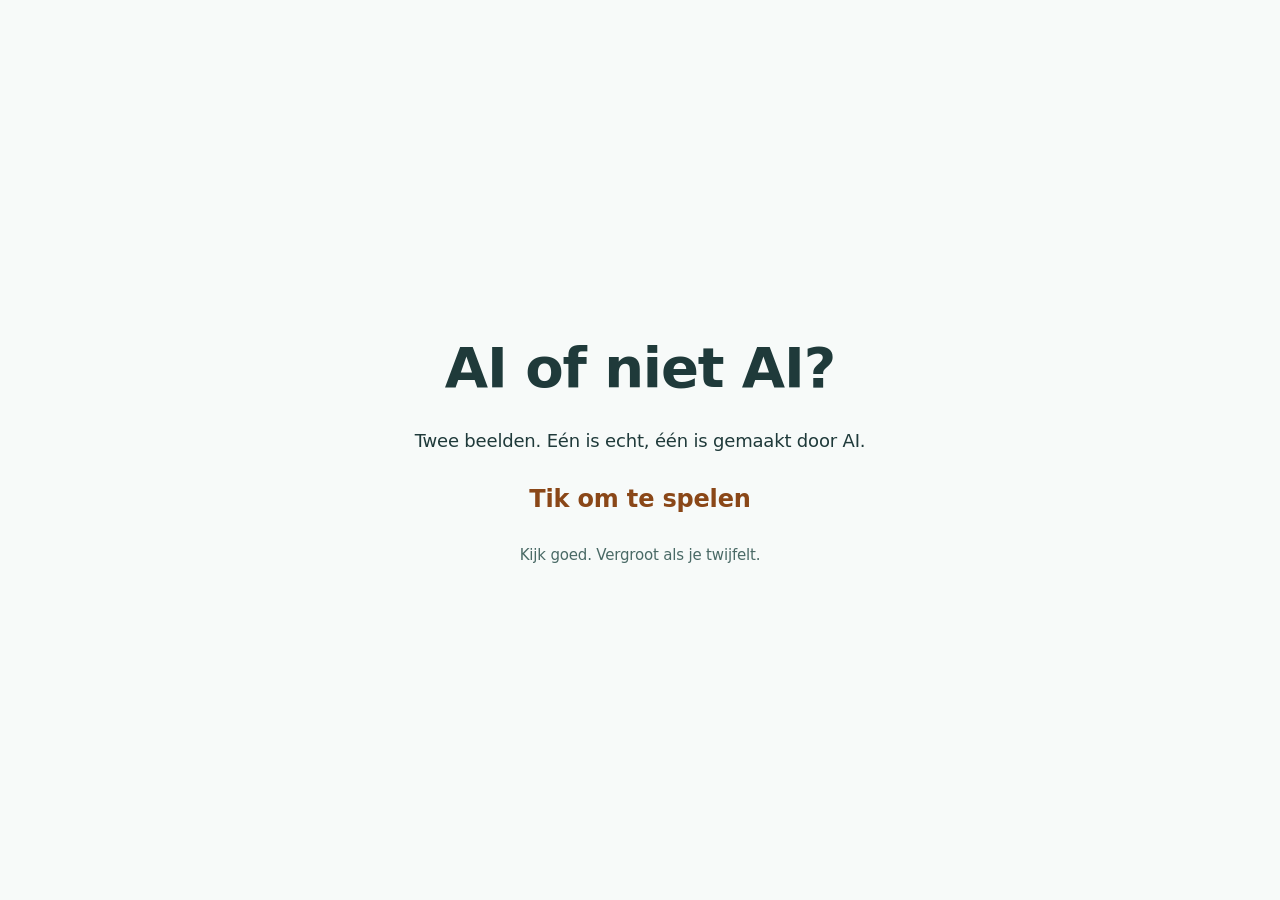
==== index.html @ 3e256e90 "feat: release CRIG Ontdekt AI or not game" ====
<!DOCTYPE html>
<html lang="nl">
<head>
<meta charset="utf-8">
<meta name="viewport" content="width=device-width, initial-scale=1, viewport-fit=cover">
<title>AI of niet AI? · CRIG Ontdekt</title>
<meta name="description" content="Twee beelden. Eén is echt, één is gemaakt door AI. Kijk goed en kies.">
<meta name="color-scheme" content="light">

<!--
  ★ 为什么全是经典 <script defer>，没有一个是 type="module"：
    展台是从磁盘双击这个文件打开的（file://）。在 file:// 下 ES modules
    会被 CORS 拦掉（opaque origin），fetch() 本地 JSON 也一样。
    所以：脚本挂 window，题库是 .js 而不是 .json，字体用系统栈。
    见 DESIGN.md §2。顺序 = 依赖顺序，不能随便调。

  ★ 这里没有 <link rel="stylesheet" href="https://...">，
    也没有任何外链。kiosk 断言会检查这一点：展台断网也必须完整可玩。
-->
<link rel="stylesheet" href="css/tokens.css">
<link rel="stylesheet" href="css/base.css">
<link rel="stylesheet" href="css/layout.css">
<link rel="stylesheet" href="css/components.css">
<link rel="stylesheet" href="css/motion.css">
</head>

<body data-mode="web" data-screen="boot">

<a class="skip-link" href="#board" data-i18n="round.question">Welk beeld is door AI gemaakt?</a>

<!-- ══ boot ══════════════════════════════════════════════════════════
     一个几乎不可见的屏。它存在的意义是：如果启动就抛异常，
     玩家看到的不是白屏，而是 error 屏上的一段可读的堆栈。 -->
<section class="screen" data-when="boot">
  <div class="center-col">
    <p data-i18n="app.title">AI of niet AI?</p>
  </div>
</section>

<!-- ══ attract ═══════════════════════════════════════════════════════
     展台空闲时循环显示。2 米外可读，慢动画，不闪烁。 -->
<section class="screen attract" data-when="attract">
  <h1 class="pulse" data-i18n="app.title">AI of niet AI?</h1>
  <p data-i18n="app.tagline">Twee beelden. Eén is echt, één is gemaakt door AI.</p>
  <p class="tap-hint" data-i18n="attract.tap">Tik om te spelen</p>
  <p class="hud-stat" data-i18n="attract.hint">Kijk goed. Vergroot als je twijfelt.</p>
</section>

<!-- ══ menu ══════════════════════════════════════════════════════════ -->
<section class="screen" data-when="menu">
  <header class="hud">
    <span class="hud-stat" id="hud-level"></span>
    <span class="spacer"></span>
    <button class="btn btn-ghost" id="btn-deck-menu" type="button" title="Deck Manager [D]" data-i18n="hud.deck">Deck</button>
    <button class="btn btn-ghost" id="btn-lang" type="button"
            data-i18n="hud.langSwitch" data-i18n-aria="hud.lang" data-i18n-title="hud.lang">🌐 English</button>
    <button class="btn btn-ghost web-only" id="btn-sound" type="button"></button>
  </header>

  <div class="center-col">
    <h1 data-i18n="app.title">AI of niet AI?</h1>
    <p data-i18n="app.tagline">Twee beelden. Eén is echt, één is gemaakt door AI.</p>
    <div class="menu-grid" id="menu-grid"></div>
    <button class="btn btn-primary btn-next" id="menu-start" type="button" data-i18n="menu.start">Start</button>
  </div>
</section>

<!-- ══ round / reveal / teach ════════════════════════════════════════
     三个阶段共用这一个 section：揭晓动画发生在卡片上（reveal），
     教学面板在其下方滑入（teach）。拆成三个 section 会让卡片被重建，
     而重建就意味着要重新加载图片——揭晓时刻最不该发生的事。 -->
<section class="screen" data-when="round">
  <header class="hud">
    <span class="hud-stat" id="hud-round"></span>
    <span class="hud-stat" id="hud-score"></span>
    <span class="hud-stat" id="hud-streak"></span>
    <span class="spacer"></span>
    <span class="chip demo-flag" id="demo-flag" hidden data-i18n="note.placeholders"></span>
    <span class="chip kiosk-only" id="reset-chip" hidden></span>
    <button class="btn btn-ghost" id="btn-loupe" type="button" title="Toggle Loupe [M]" data-i18n="hud.loupeOff">🔍 Loep: Uit</button>
    <button class="btn btn-ghost" id="btn-deck-round" type="button" title="Deck Manager [D]" data-i18n="hud.deck">Deck</button>
    <button class="btn btn-ghost" id="btn-lang-round" type="button"
            data-i18n="hud.langSwitch" data-i18n-aria="hud.lang" data-i18n-title="hud.lang">🌐 English</button>
    <button class="btn btn-ghost" id="btn-menu" type="button" data-i18n="hud.menu">Menu</button>
  </header>

  <h1 class="round-question" id="round-question" data-i18n="round.question">Welk beeld is door AI gemaakt?</h1>

  <!-- 作答限时：扁平进度条，不用倒数数字——避免读秒焦虑。 -->
  <div class="timer" id="timer" role="progressbar" aria-hidden="true"><i></i></div>

  <div class="board" id="board"></div>

  <div class="teach-wrap" id="teach-wrap"></div>
</section>

<!-- ══ summary ═══════════════════════════════════════════════════════ -->
<section class="screen" data-when="summary">
  <div class="center-col">
    <h1 data-i18n="summary.title">Klaar!</h1>
    <div id="summary-body"></div>
    <div class="row center">
      <button class="btn btn-primary" id="btn-again" type="button" data-i18n="summary.again">Nog een keer</button>
      <button class="btn" id="btn-deck-summary" type="button" title="Deck Manager [D]" data-i18n="hud.deck">Deck</button>
      <button class="btn" id="btn-tomenu" type="button" data-i18n="summary.menu">Terug naar menu</button>
      <button class="btn btn-ghost" id="btn-lang-summary" type="button"
              data-i18n="hud.langSwitch" data-i18n-aria="hud.lang" data-i18n-title="hud.lang">🌐 English</button>
    </div>
  </div>
</section>

<!-- ══ error ═════════════════════════════════════════════════════════
     展台上最糟的结果是白屏：观众排队等着，屏幕什么都不说。
     所以任何启动异常都要落到这里，并且把原因写在屏幕上。 -->
<section class="screen" data-when="error">
  <div class="center-col">
    <div class="error-box">
      <h1 id="err-title"></h1>
      <pre id="err-detail"></pre>
    </div>
    <button class="btn btn-primary" id="btn-retry" type="button" data-i18n="error.retry">Opnieuw</button>
  </div>
</section>

<!-- 读屏播报节点。
     ★ 必须用 .visually-hidden（clip-path）而不是 display:none ——
       后者会把它从无障碍树里一起去掉，于是什么都播不出来。 -->
<p class="visually-hidden" id="live" role="status" aria-live="polite"></p>

<!-- ── 依赖顺序，不可调换 ────────────────────────────────────────────
     config → util → 纯逻辑模块 → 基础设施 → UI → main -->
<script defer src="js/config.js"></script>
<script defer src="js/util.js"></script>
<script defer src="js/difficulty.js"></script>
<script defer src="js/i18n.js"></script>
<script defer src="js/scoring.js"></script>
<script defer src="js/machine.js"></script>
<script defer src="js/validate.js"></script>
<script defer src="js/selector.js"></script>
<script defer src="js/placeholder.js"></script>

<!-- 题库：现在有 7 道真题（源 deck 的 slides 2–8），全部 scope=kiosk。
     compose.js 把真实题与占位题合起来，引擎分辨不出差别。
     ★ 加内容不要改这里，改 data/*.csv 然后重跑 tools/gen_manifest.py。 -->
<script defer src="data/manifest.js"></script>
<script defer src="data/compose.js"></script>

<script defer src="js/modes.js"></script>
<script defer src="js/dom.js"></script>
<script defer src="js/answer-reveal.js"></script>
<script defer src="js/sound.js"></script>
<script defer src="js/zoom.js"></script>
<script defer src="js/kiosk.js"></script>
<script defer src="js/loupe.js"></script>
<script defer src="js/deck-manager.js"></script>
<script defer src="js/ui.js"></script>
<script defer src="js/main.js"></script>
</body>
</html>
---- css/tokens.css ----
/* tokens.css — 设计令牌。唯一的调色/间距/动效真源。
 *
 * ★ 扁平化小清新的三个约束（都是被环境逼出来的，见 DESIGN.md §2）：
 *   1. 【没有自定义字体】——file:// 下 @font-face 被 CORS 拦。
 *      清新感只能靠字重(Segoe UI Light/Semibold)、字距、行高、留白来做。
 *   2. 【马卡龙色只能做填充】——文字一律用深墨色。淡色文字在淡背景上过不了 AA。
 *   3. 【不用光晕/渐变/大阴影】——扁平化靠描边、色块与留白分层，不靠立体感。
 *      这也顺带让"揭晓"的结果能被色盲用户读出来（见 --ai / --real）。
 */

:root {
  color-scheme: light;

  /* ── 底色层：冷调微青的纸白，比纯白柔和 ───────────────────────── */
  --bg:            #F7FAF9;
  --bg-sunk:       #EDF3F1;   /* 凹槽 / 进度条底 */
  --surface:       #FFFFFF;
  --surface-alt:   #F3F7F6;

  /* ── 墨色：全部文字用这三档，一律在实色背景上 ─────────────────── */
  --ink:           #1F3A3A;   /* 正文 / 标题。对 --bg 约 12.4:1 */
  --ink-soft:      #4A6A66;   /* 次要文字。对 --bg 约 5.6:1 ✓ AA */
  --ink-faint:     #7D9691;   /* 仅用于装饰性分隔与图标，【不承载文字】 */

  /* ── 强调色：暖琥珀。用于可点、当前项、倒计时告警 ─────────────── */
  --accent:        #C4703A;
  --accent-ink:    #8A4718;   /* 对 --surface 约 7.0:1 */
  --accent-fill:   #FBEEDF;

  /* ── ★ 结果色对：AI 暖琥珀 / 真 冷青绿 ─────────────────────────
   *   刻意避开红绿：红绿对在三种色盲下都失效，这一对不会——
   *   它们同时差在蓝通道与明度上。
   *   两者对白底都 >4.5:1，可安全承载白字。 */
  --ai:            #B4551F;   /* 对白约 4.9:1 ✓ */
  --ai-fill:       #FBEAE0;
  --ai-ring:       #D98A4B;
  --real:          #2C7A6B;   /* 对白约 5.1:1 ✓ */
  --real-fill:     #E2F1ED;
  --real-ring:     #5FA695;

  /* ── 对错：绝不只靠颜色。字形(✓/✗)+描边样式也同时编码 ─────────── */
  --ok:            #2C7A6B;
  --bad:           #A8541C;   /* 与 --ai 同族，但语义不同：见 components.css 的注释 */

  /* ── 焦点环：刻意选一个【与两个结果色都不同族】的蓝 ─────────────
   *   否则在揭晓后，焦点环会被误读成"这张是 AI"。 */
  --focus:         #1257A8;
  --focus-halo:    #FFFFFF;

  /* ── 描边：扁平化靠它分层，不用阴影 ───────────────────────────── */
  --line:          #D3E0DD;
  --line-strong:   #A9C0BB;

  /* ── 间距：8 的倍数。留白是"小清新"的主要来源 ────────────────── */
  --sp-1: 4px;
  --sp-2: 8px;
  --sp-3: 16px;
  --sp-4: 24px;
  --sp-5: 32px;
  --sp-6: 48px;
  --sp-7: 64px;

  /* ── 圆角：柔和但不胶囊化 ─────────────────────────────────────── */
  --r-sm: 6px;
  --r-md: 10px;
  --r-lg: 16px;
  --r-pill: 999px;

  /* ── 触摸目标：全年龄的下限 ───────────────────────────────────── */
  --tap-min: 64px;      /* web */
  --tap-kiosk: 88px;    /* kiosk：观众可能站着、隔着一层玻璃点 */

  /* ── 字号：用 clamp，让 1080p 展台与手机共用一套 ──────────────── */
  --fs-hero:  clamp(28px, 5.2vw, 56px);
  --fs-h1:    clamp(22px, 3.4vw, 34px);
  --fs-h2:    clamp(18px, 2.4vw, 24px);
  --fs-body:  clamp(15px, 1.7vw, 18px);
  --fs-small: clamp(13px, 1.4vw, 15px);

  --lh-tight: 1.25;
  --lh-body:  1.6;

  /* ── 字距：没有自定义字体时，清新感的一大半来自这里 ───────────── */
  --ls-tight: -0.01em;
  --ls-wide:   0.04em;
  --ls-hero:   -0.02em;

  /* ── 动效 ─────────────────────────────────────────────────────── */
  --dur-fast: 120ms;
  --dur-mid:  240ms;
  --dur-slow: 450ms;    /* 揭晓全序列的总时长 */
  --ease-out: cubic-bezier(.22, .61, .36, 1);
  --ease-in-out: cubic-bezier(.45, .05, .55, .95);

  /* ── 层级 ─────────────────────────────────────────────────────── */
  --z-board: 1;
  --z-hud: 10;
  --z-panel: 20;
  --z-zoom: 40;
  --z-attract: 50;
}

/* ── kiosk：同样一份代码，只放大触摸目标与正文 ───────────────────── */
body[data-mode="kiosk"] {
  --tap-min: var(--tap-kiosk);
  --fs-body: clamp(17px, 1.9vw, 21px);
  --fs-small: clamp(15px, 1.6vw, 17px);
  /* 展台上人站着、离屏 60–100cm，正文再大一点更稳 */
}

/* ── 高对比偏好：把描边收紧、把淡色填充去掉 ──────────────────────── */
@media (prefers-contrast: more) {
  :root {
    --line: #8FA8A3;
    --line-strong: #3E5C57;
    --ink-soft: #2F4B47;
    --bg: #FFFFFF;
    --bg-sunk: #E4ECEA;
  }
}
---- css/base.css ----
/* base.css — reset、系统字体栈、focus-visible、无障碍工具类。
 *
 * ★ 系统字体栈不是将就，是硬约束：file:// 下 @font-face 被 CORS 拦（opaque origin）。
 *   见 DESIGN.md §2。所以字体栈要写全，让 Windows/Mac/iOS/Android 都拿到好字体。
 */

*, *::before, *::after { box-sizing: border-box; }

/* ★ hidden 属性必须真的藏住，用 !important 钉死。
 *
 *   浏览器默认的 `[hidden] { display: none }` 来自 UA 样式表，优先级低于【任何】
 *   作者样式。所以只要元素身上有一个设了 display 的类——比如 `.chip { display:inline-flex }`
 *   ——hidden 属性就静默失效：元素带着 hidden、DOM 里看着是对的，屏幕上却照常显示。
 *
 *   这个坑本项目已经踩过两次（.zoom-overlay[hidden] 与 .attract[hidden] 都是补丁），
 *   而 .chip 漏了：展台横幅 "DEMO MODE: THESE ARE TEST IMAGES" 于是一直挂在答题屏上，
 *   明明玩的是真图。与其每加一个组件补一次，不如在这里一次钉死。
 *
 *   取舍：!important 通常是坏味道，但 [hidden] 是"语义化的不可见"，本来就该赢过
 *   任何组件的 display 声明。这条规则的适用范围只有"同时设了 display 类又设了
 *   hidden 属性"的元素——那本来就是 bug。 */
[hidden] { display: none !important; }

html, body { height: 100%; }

body {
  margin: 0;
  background: var(--bg);
  color: var(--ink);
  font-family: system-ui, -apple-system, "Segoe UI", Roboto, "Helvetica Neue",
               "Noto Sans", "Liberation Sans", Arial, sans-serif;
  font-size: var(--fs-body);
  line-height: var(--lh-body);
  letter-spacing: var(--ls-tight);
  -webkit-font-smoothing: antialiased;
  text-rendering: optimizeLegibility;

  /* 展台：抑制一切浏览器"手感"行为 */
  -webkit-tap-highlight-color: transparent;
  overscroll-behavior: none;
  text-size-adjust: 100%;
  -webkit-text-size-adjust: 100%;
}

/* 只有交互密集的屏幕才禁选中——总结页的分数要允许孩子长按复制给家长看 */
body[data-screen="round"],
body[data-screen="reveal"],
body[data-screen="attract"] { user-select: none; -webkit-user-select: none; }

h1, h2, h3, p, figure, blockquote { margin: 0; }

h1, h2, h3 {
  line-height: var(--lh-tight);
  letter-spacing: var(--ls-hero);
  font-weight: 600;
}

img, svg { display: block; max-width: 100%; }

button {
  font: inherit;
  color: inherit;
  letter-spacing: inherit;
  background: none;
  border: 0;
  padding: 0;
  cursor: pointer;
}

/* ── 焦点环 ────────────────────────────────────────────────────────
 * 双层：内层深蓝描边 + 外层白色光晕。
 * 白晕是必需的——单色描边压在照片上根本看不见（而我们的卡片就是照片）。
 * 蓝色刻意与两个结果色不同族，免得揭晓后被误读成"这张是 AI"。
 */
:focus { outline: none; }

:focus-visible {
  outline: 3px solid var(--focus);
  outline-offset: 2px;
  box-shadow: 0 0 0 5px var(--focus-halo);
  border-radius: var(--r-sm);
}

/* 卡片上的焦点环要更粗，因为底下是高对比的照片 */
.card:focus-visible {
  outline-width: 4px;
  outline-offset: 3px;
  box-shadow: 0 0 0 7px var(--focus-halo);
}

/* ── 无障碍工具类 ─────────────────────────────────────────────────
 * 必须用"可被读屏读到但不可见"，不能 display:none —— 那会连读屏一起藏掉。
 * aria-live 播报节点全靠这个类。 */
.visually-hidden {
  position: absolute !important;
  width: 1px; height: 1px;
  margin: -1px; padding: 0;
  overflow: hidden;
  clip: rect(0 0 0 0);
  clip-path: inset(50%);
  white-space: nowrap;
  border: 0;
}

/* 跳过链接：键盘用户按一次 Tab 就能跳过 HUD */
.skip-link {
  position: absolute;
  left: var(--sp-3);
  top: -100px;
  z-index: 100;
  padding: var(--sp-2) var(--sp-3);
  background: var(--surface);
  border: 2px solid var(--focus);
  border-radius: var(--r-sm);
  transition: top var(--dur-fast) var(--ease-out);
}
.skip-link:focus { top: var(--sp-3); }

/* ── 屏幕切换 ──────────────────────────────────────────────────────
 * 一个属性驱动，不用 JS 显隐。display:none 让非活动屏幕自动离开无障碍树，
 * 于是"轮次中 DOM 里不得有答案"这条要求只需要一条 CSS 规则就满足了一半。
 */
.screen { display: none; }

body[data-screen="boot"]    .screen[data-when="boot"],
body[data-screen="attract"] .screen[data-when="attract"],
body[data-screen="menu"]    .screen[data-when="menu"],
body[data-screen="round"]   .screen[data-when="round"],
body[data-screen="reveal"]  .screen[data-when="reveal"],
body[data-screen="teach"]   .screen[data-when="teach"],
body[data-screen="summary"] .screen[data-when="summary"],
body[data-screen="error"]   .screen[data-when="error"] {
  display: flex;
  flex-direction: column;
  min-height: 100dvh;
  min-height: 100vh;
}

/* reveal 与 teach 是同一个视觉阶段的两半：揭晓动画在卡片上，
 * 教学面板在其下方。所以 reveal 屏只显示板，teach 屏显示板+面板。 */
body[data-screen="reveal"] .screen[data-when="round"],
body[data-screen="teach"]  .screen[data-when="round"] {
  display: flex;
  flex-direction: column;
  min-height: 100dvh;
  min-height: 100vh;
}

/* ── ★ 答题屏必须是【恰好一屏高】，不能只是"至少一屏高" ──────────────
 *
 *   .board 是 flex:1 1 auto，卡片按图片原生 3:2 定尺寸。1440×900 下板子要 451px，
 *   教学面板上限 46vh = 414px，两者加上头部就超过 900 —— 而 min-height:100vh
 *   遇到内容超出时【只会让 section 跟着长高】：实测 section 变成 1071px，
 *   .teach-wrap 的底边落到 y=1039，比视口底边(900)低 139px。
 *
 *   后果很隐蔽：「下一题」是 position:sticky; bottom:0，它忠实地贴在滚动容器的
 *   底边上、一动不动，看起来像 sticky 根本没生效 —— 其实是那条底边本身在屏幕外。
 *   玩家得先把【整页】往下滚 171px 才看得见按钮，而屏幕上没有任何东西提示可以滚。
 *
 *   高度给死之后，flex 容器才有了"可分配空间"这个概念，.board 与 .teach-wrap
 *   才会真的收缩（两条 flex 规则见 layout.css）。100dvh 写在前面给新浏览器，
 *   100vh 兜底：不认 dvh 的旧版会把整条声明丢掉，退回上一条，不会退化成 0。
 *
 *   overflow-y:auto 是给极矮视口兜底的（见 layout.css 里板子与面板的下限）：
 *   到 740×360 这种高度，头部本身要约 230px，板子下限 122px 加面板下限 152px
 *   就是塞不进 360px。这时让【屏幕自己】滚，而不是让整页滚 ——
 *   屏幕永远是恰好一屏，文档永远不滚，滚动被关在这块屏里面，
 *   滚动条也出现在该出现的地方。正常视口下内容正好铺满，不会冒出滚动条。
 *
 *   刻意不写 overflow:hidden：裁掉之后就彻底够不着了。 */
body[data-screen="round"]  .screen[data-when="round"],
body[data-screen="reveal"] .screen[data-when="round"],
body[data-screen="teach"]  .screen[data-when="round"] {
  height: 100dvh;
  height: 100vh;
  overflow-y: auto;
  overscroll-behavior: contain;
}
---- css/layout.css ----
/* layout.css — 屏幕骨架、卡片板、宽高比查询、kiosk 放大。
 *
 * ★ 关键决定：用【视口形状】查询而不是宽度断点。
 *   宽度断点会错两次：手机横屏(740×360)低于阈值但理应并排；
 *   竖屏平板(900×1200)高于阈值但理应堆叠。形状才是有意义的信号。
 */

/* ── 通用屏幕骨架 ────────────────────────────────────────────────── */
.screen {
  padding: var(--sp-4);
  gap: var(--sp-4);
}

/* ── HUD ─────────────────────────────────────────────────────────── */
.hud {
  flex: 0 0 auto;
  display: flex;
  align-items: center;
  gap: var(--sp-3);
  flex-wrap: wrap;
}

.hud .spacer { flex: 1 1 auto; }

/* ── 卡片板 ──────────────────────────────────────────────────────── */
.board {
  flex: 1 1 auto;
  display: grid;
  gap: var(--sp-3);
  /* 默认堆叠（竖屏手机） */
  grid-template-rows: 1fr 1fr;
  grid-template-columns: 1fr;
  /* ★ 下限，不是 0。
   *   min-height:0 让 1fr 在 grid 里真的能收缩（否则卡片会撑破视口）——这条要留着。
   *   但"能收缩"不等于"可以缩到没有"：在 740×360 这种极矮视口上，
   *   教学面板的下限一顶，板子就会被压成 0px，两张卡直接消失，
   *   那是【完全没法玩】，比整页滚一下糟糕得多。
   *   上限 280px 是为了在正常视口下不干扰：那里板子本来就有 380px 以上。 */
  min-height: min(34vh, 280px);
}

/* 至少方形就并排。用 min-aspect-ratio 而非宽度。 */
@media (min-aspect-ratio: 1/1) {
  .board {
    grid-template-columns: 1fr 1fr;
    grid-template-rows: 1fr;
  }
}

/* ── ★ 卡槽：网格项，两张【像素尺寸完全一致】 ──────────────────────
 *
 * 为什么是 .card-slot 套着 .card，而不是卡片自己当按钮：
 *   卡片里要放一个"放大"按钮，而 <button> 里不能再套 <button>——
 *   那是非法 HTML，浏览器会把内层拆出去，焦点顺序随即崩坏。
 *   所以两者是【兄弟】，放大按钮绝对定位浮在卡片右上角。
 *
 * 尺寸一致由网格保证（1fr 1fr），不是靠两边各写一遍同样的样式——
 * 后者迟早会有一边被改漏，而"一张稍大"本身就是提示。
 */
.card-slot {
  position: relative;
  display: block;
  min-width: 0;
  min-height: 0;
}

.card {
  position: relative;
  display: block;
  width: 100%;
  height: 100%;
  overflow: hidden;
  background: var(--surface-alt);
  border: 3px solid var(--line);
  border-radius: var(--r-md);
  /* outline 用来表达"玩家选了这张"，见 components.css：
   * 它与 border 是两个独立通道，因此"选了哪张"和"哪张是 AI"
   * 能同时显示在一张卡上而不互相覆盖。 */
  transition: border-color var(--dur-mid) var(--ease-out),
              outline-color var(--dur-mid) var(--ease-out),
              transform var(--dur-mid) var(--ease-out);
}

.card img {
  width: 100%;
  height: 100%;
  object-fit: contain;
  background: #000000;
}

/* 平板/桌面给一点悬停反馈；触摸设备上不会触发 */
@media (hover: hover) {
  .card:hover { border-color: var(--line-strong); }
}

/* ── 卡片右上角旧放大镜按钮已停用，改由顶栏专属放大镜统一控制 ───────────────────── */
.card-slot .zoom-btn {
  display: none !important;
}

/* 卡片序号（A / B）。中性标签，不携带任何答案信息。 */
.card .slot-label {
  position: absolute;
  left: var(--sp-2);
  top: var(--sp-2);
  padding: 4px var(--sp-2);
  background: rgba(255, 255, 255, .92);
  border: 2px solid var(--line-strong);
  border-radius: var(--r-sm);
  font-size: var(--fs-small);
  font-weight: 600;
  letter-spacing: var(--ls-wide);
}

/* ── 教学面板容器 ──────────────────────────────────────────────────
 * ★ 空间不够时，先让面板让路，板子优先。
 *
 *   flex-shrink 给 4（板子是 1），所以收缩不是对半分：1440×900 实测板子 409px、
 *   面板 261px。理由是不对称的 —— 面板本来就能滚，而且「下一题」是 sticky 的，
 *   它矮一点只是多滚两下；板子被压扁是直接看不清图，那才是真的玩不了。
 *
 *   min-height 是"再挤也不能比这更矮"，而且必须【以 152px 打底】：
 *   那是 sticky 的「下一题」自己(104px) ＋ 面板内边距(sp-4×2 = 48px)。
 *   比这更矮，按钮就会被裁掉一截 —— 而按钮被裁 = 又回到"够不着"。
 *   在正常视口上取 26vh，让面板至少能看到几行正文，而不是只剩一个按钮。
 *
 *   ★ 光有这两条还不够，得配合 base.css 里给答题屏写死的 height ——
 *     min-height:100vh 时容器高度不确定，flex 没有可分配空间，两边都不会收缩。 */
.teach-wrap {
  flex: 0 1 auto;
  flex-shrink: 4;
  min-height: max(152px, 26vh);
  max-height: 52dvh;
  max-height: 52vh;
  overflow-y: auto;
  overscroll-behavior: contain;
}

/* 竖屏时面板占满剩余空间；横屏并排时面板在下方，允许滚动 */
@media (min-aspect-ratio: 1/1) {
  .teach-wrap { max-height: 46dvh; max-height: 46vh; }
}

/* ── 居中列：菜单、总结、attract 共用 ─────────────────────────────── */
.center-col {
  flex: 1 1 auto;
  display: flex;
  flex-direction: column;
  align-items: center;
  justify-content: center;
  gap: var(--sp-4);
  text-align: center;
  min-height: 0;
}

.stack { display: flex; flex-direction: column; gap: var(--sp-2); }
.row   { display: flex; align-items: center; gap: var(--sp-3); flex-wrap: wrap; }
.row.tight { gap: var(--sp-2); }
.row.center { justify-content: center; }

/* 菜单按钮组：窄屏单列，宽屏两列 */
.menu-grid {
  display: grid;
  gap: var(--sp-3);
  width: min(100%, 680px);
  grid-template-columns: 1fr;
}
@media (min-width: 620px) {
  .menu-grid { grid-template-columns: 1fr 1fr; }
  .menu-grid .span-2 { grid-column: 1 / -1; }
}

/* ── kiosk 放大 ──────────────────────────────────────────────────── */
body[data-mode="kiosk"] .screen { padding: var(--sp-5); }
body[data-mode="kiosk"] .hud    { gap: var(--sp-4); }

/* 展台上不留悬停态——触摸屏的 :hover 会粘住 */
body[data-mode="kiosk"] .card:hover { border-color: var(--line); }

/* 展台不显示需要精确点击的小控件 */
body[data-mode="kiosk"] .web-only { display: none !important; }
body[data-mode="web"]   .kiosk-only { display: none !important; }
---- css/components.css ----
/* components.css — 按钮、徽标、卡片状态、教学面板、放大浮层、attract。
 *
 * ★ 结果编码：绝不只用颜色。
 *   对/错同时由【字形 ✓/✗】+【描边样式 实/虚】+【描边粗细】编码，
 *   颜色只是第四条冗余通道。四种色觉模拟下都必须可读。
 */

/* ── 按钮 ────────────────────────────────────────────────────────── */
.btn {
  display: inline-flex;
  align-items: center;
  justify-content: center;
  gap: var(--sp-2);
  min-height: var(--tap-min);
  padding: var(--sp-3) var(--sp-4);
  background: var(--surface);
  color: var(--ink);
  border: 2px solid var(--line-strong);
  border-radius: var(--r-md);
  font-size: var(--fs-body);
  font-weight: 600;
  letter-spacing: var(--ls-wide);
  transition: transform var(--dur-fast) var(--ease-out),
              background-color var(--dur-fast) var(--ease-out),
              border-color var(--dur-fast) var(--ease-out);
}
.btn:active { transform: scale(.975); }
.btn[disabled] { opacity: .45; cursor: default; }

.btn-primary {
  background: var(--accent);
  border-color: var(--accent);
  color: #FFFFFF;              /* 白字压 --accent ≈ 4.6:1 ✓ */
}
.btn-ghost { background: transparent; border-color: var(--line); color: var(--ink-soft); }

/* 「下一题」永远是最大的目标、永远是面板内 Tab 序第一 */
.btn-next {
  width: 100%;
  min-height: calc(var(--tap-min) + var(--sp-3));
  font-size: var(--fs-h2);
}

/* 键盘提示：只在真的有键盘时显示 */
.keyhint {
  display: none;
  margin-left: var(--sp-2);
  padding: 1px 6px;
  border: 1px solid var(--line-strong);
  border-radius: var(--r-sm);
  font-size: 11px;
  font-weight: 500;
  letter-spacing: 0;
  color: var(--ink-soft);
}
@media (hover: hover) and (pointer: fine) {
  .keyhint { display: inline-block; }
}

/* ── 难度按钮 ────────────────────────────────────────────────────── */
.level-btn {
  display: flex;
  flex-direction: column;
  align-items: flex-start;
  gap: var(--sp-1);
  padding: var(--sp-4);
  min-height: var(--tap-min);
  text-align: left;
  background: var(--surface);
  border: 2px solid var(--line);
  border-radius: var(--r-md);
  transition: border-color var(--dur-fast) var(--ease-out),
              transform var(--dur-fast) var(--ease-out);
}
.level-btn:active { transform: scale(.985); }
.level-btn[aria-pressed="true"] { border-color: var(--accent); border-width: 3px; background: var(--accent-fill); }
.level-btn .lv-name { font-size: var(--fs-h2); font-weight: 600; }
.level-btn .lv-desc { font-size: var(--fs-small); color: var(--ink-soft); }

/* 难度点：把三根轴变成一眼可比的形状，而不是三个数字 */
.level-dots { display: flex; gap: 3px; margin-top: var(--sp-1); }
.level-dots i {
  width: 9px; height: 9px; border-radius: var(--r-pill);
  background: var(--line); display: block;
}
.level-dots i.on { background: var(--accent); }

/* ── 徽标 / chip ─────────────────────────────────────────────────── */
.badge {
  display: inline-flex;
  align-items: center;
  gap: 6px;
  padding: 5px var(--sp-3);
  border-radius: var(--r-pill);
  font-size: var(--fs-small);
  font-weight: 700;
  letter-spacing: var(--ls-wide);
  border: 2px solid transparent;
}
.badge-ai   { background: var(--ai);   color: #FFFFFF; border-color: var(--ai); }
.badge-real { background: var(--real); color: #FFFFFF; border-color: var(--real); }

/* 揭晓前的"待揭晓"徽标：中性，不含任何信息 */
.badge-pending { background: var(--surface); color: var(--ink-soft); border-color: var(--line-strong); }

.chip {
  display: inline-flex;
  align-items: center;
  gap: 6px;
  padding: 4px var(--sp-3);
  background: var(--surface-alt);
  border: 1px solid var(--line);
  border-radius: var(--r-pill);
  font-size: var(--fs-small);
  color: var(--ink-soft);
}

/* ── 卡片的揭晓状态 ───────────────────────────────────────────────
 * ■ 真相与选择走【两个独立通道】，这是这一整块最关键的一点：
 *     border（外框）      → 这张图的真相：AI 还是真
 *     outline（内缩环）   → 玩家选了哪张
 *   如果用同一个属性表达，两者会互相覆盖，于是"选错了"就只剩颜色
 *   可看——而颜色是四条通道里最不可靠的一条。
 *   分开之后，看一眼就能读出四种组合：选对 / 选错 / 没选 / 没轮到。
 */
.card .wash {
  position: absolute;
  inset: 0;
  background: var(--ink);
  opacity: 0;
  pointer-events: none;
  transition: opacity var(--dur-mid) var(--ease-out);
}
.card[data-picked="1"] .wash,
.card[data-role] .wash { opacity: .10; }

/* ★ 玩家自己的选择：内缩的蓝环 + 白垫圈。
 *   白垫圈是必需的——单色环压在照片上，在浅色区域会直接消失。 */
.card[data-picked="1"] {
  outline: 4px solid var(--focus);
  outline-offset: -9px;
  box-shadow: inset 0 0 0 9px rgba(255, 255, 255, .6);
}

/* ★ 真相：AI 卡是【粗实线】，真图卡是【细虚线】。
 *   粗细与线型都不同，所以灰度打印也能读出来；颜色只是第四条冗余通道。 */
.card[data-role="ai"] {
  border-color: var(--ai);
  border-width: 4px;
  border-style: solid;
  transform: scale(1.02);
}
.card[data-role="real"] {
  border-color: var(--real);
  border-width: 2px;
  border-style: dashed;
}

/* 徽标：揭晓前【不存在于 DOM】，不是 display:none——见 answer-reveal.js */
.card .card-badge {
  position: absolute;
  left: 50%;
  bottom: var(--sp-3);
  transform: translateX(-50%) scale(.8);
  opacity: 0;
  transition: opacity var(--dur-mid) var(--ease-out),
              transform var(--dur-mid) var(--ease-out);
}
.card[data-role] .card-badge { opacity: 1; transform: translateX(-50%) scale(1); }

/* 对/错：字形 + 描边样式，颜色只是冗余通道。
 * 只在玩家真选了的那张上出现——没作答时不显示"错"，那太苛刻了。 */
.card .verdict {
  position: absolute;
  right: var(--sp-2);
  bottom: var(--sp-2);
  width: calc(var(--tap-min) * .78);
  height: calc(var(--tap-min) * .78);
  min-width: 40px; min-height: 40px;
  display: grid;
  place-items: center;
  border-radius: var(--r-pill);
  font-size: 26px;
  font-weight: 700;
  background: var(--surface);
  border: 3px solid var(--ink);
}
.card[data-verdict="correct"] .verdict { border-style: solid; color: var(--ok); }
.card[data-verdict="wrong"]   .verdict { border-style: dashed; color: var(--bad); }

/* ── 进度条 / 限时条 ─────────────────────────────────────────────── */
.progress {
  height: 10px;
  background: var(--bg-sunk);
  border-radius: var(--r-pill);
  overflow: hidden;
}
.progress > i {
  display: block;
  height: 100%;
  width: 0;
  background: var(--line-strong);
  border-radius: var(--r-pill);
  transition: width var(--dur-mid) var(--ease-out);
}

/* 作答限时：扁平进度条，【不用倒数数字】——避免读秒焦虑 */
.timer {
  height: 10px;
  background: var(--bg-sunk);
  border-radius: var(--r-pill);
  overflow: hidden;
}
.timer > i {
  display: block;
  height: 100%;
  width: 100%;
  background: var(--accent);
  border-radius: var(--r-pill);
  transform-origin: left center;
}
.timer[data-warn="1"] > i { background: var(--bad); }

.hud-stat { font-size: var(--fs-small); color: var(--ink-soft); white-space: nowrap; }
.hud-stat b { color: var(--ink); font-size: var(--fs-body); }

/* ── 教学面板 ────────────────────────────────────────────────────── */
.teach {
  display: flex;
  flex-direction: column;
  gap: var(--sp-3);
  padding: var(--sp-4);
  background: var(--surface);
  border: 2px solid var(--line);
  border-radius: var(--r-lg);
}

/* ── 精简版结算面板（只保留正确/错误与下一题按钮） ───────────────────── */
.teach-compact {
  display: flex !important;
  flex-direction: row !important;
  align-items: center;
  justify-content: space-between;
  gap: var(--sp-4);
  padding: var(--sp-3) var(--sp-4);
  background: var(--surface);
  border: 2px solid var(--line);
  border-radius: var(--r-pill);
  box-shadow: 0 6px 20px -4px rgba(31, 58, 58, .12);
  margin: var(--sp-3) auto 0 auto;
  max-width: 580px;
  width: 90%;
}
.simple-verdict {
  display: flex;
  align-items: center;
}
.verdict-pill {
  font-size: var(--fs-h2) !important;
  padding: 6px 20px !important;
  font-weight: 700 !important;
  border-radius: var(--r-pill) !important;
  display: inline-flex;
  align-items: center;
}
.teach-compact .btn-next {
  order: 2 !important;
  position: static !important;
  margin: 0 !important;
  padding: 10px 28px !important;
  font-size: var(--fs-body) !important;
  border-radius: var(--r-pill) !important;
}

.teach-head { display: flex; align-items: center; gap: var(--sp-3); flex-wrap: wrap; }
.teach h2 { font-size: var(--fs-h2); }

/* ★ 「下一题」在 DOM 里排在面板第一位（这样 Tab 一下就够），
 *   用 order 把它推到视觉最下方。位置与 Tab 序在这里是两件事。
 *
 *   sticky 不是装饰：.teach-wrap 限高 46vh 且 overflow-y:auto，长文案下按钮会落到
 *   滚动窗口之外。实测 1440×900 时它在 y=1449，而视口只有 900——玩家必须先在面板里
 *   滚 574px 才够得着它。设计说它是"面板里最大的目标"，那就必须始终够得着。 */
.teach .btn-next {
  order: 99;
  position: sticky;
  bottom: 0;
  z-index: 2;         /* 压住滚上来的正文 */
}

/* 儿童语域的一句。比正文略大、字重更轻——它是先被读到的那一句。 */
.teach-kid { font-size: var(--fs-h2); font-weight: 500; }

/* 题目问句。它是整屏唯一的 h1，也是 .card 的 aria-describedby 目标。 */
.round-question { font-size: var(--fs-h1); text-align: center; }

/* ── 总结 ────────────────────────────────────────────────────────── */
.summary-score { font-size: var(--fs-h1); }
.summary-score b { font-size: 1.4em; }
.summary-note { color: var(--ink-soft); }
.summary-recap { display: flex; flex-direction: column; gap: var(--sp-2); align-items: center; }

/* ★ 整个设计里价值最高的一个功能：
 *   把"信我，手画错了"变成"你看这只手"。
 *   聚焦到破绽的图 + 细环标出区域。 */
.teach-focus {
  position: relative;
  width: 100%;
  max-width: 420px;
  aspect-ratio: 3 / 2;
  overflow: hidden;
  border: 2px solid var(--line);
  border-radius: var(--r-md);
  background: var(--surface-alt);
}
/* 放大层：图和环一起被 transform。
 * ★ 环必须放进被缩放的层里，否则图放大后环还停在原位，指着错的地方——
 *   那比不指还糟：它会让玩家确信自己看错了位置。 */
.teach-zoom {
  position: absolute;
  inset: 0;
  transform-origin: 0 0;
  transition: transform var(--dur-slow) var(--ease-out);
}
.teach-focus img { width: 100%; height: 100%; object-fit: cover; }
.teach-focus .ring {
  position: absolute;
  border: 3px solid var(--ai-ring);
  border-radius: var(--r-pill);
  box-shadow: 0 0 0 3px rgba(255, 255, 255, .75);  /* 白晕：压在照片上才看得见 */
  pointer-events: none;
}

.teach-block { display: flex; flex-direction: column; gap: var(--sp-1); }
.teach-label {
  font-size: var(--fs-small);
  font-weight: 700;
  letter-spacing: var(--ls-wide);
  color: var(--ink-soft);
  text-transform: uppercase;
}

/* ★ 可迁移线索：整块用方框强调，因为它是玩家真正带走的东西 */
.teach-rule {
  padding: var(--sp-3);
  background: var(--accent-fill);
  border: 2px solid var(--accent);
  border-radius: var(--r-md);
}

/* prompt 仅专家可见且默认折叠：
 * 对成人真的有趣，但在儿童模式下【有害】——它把"找破绽"变成"跟描述对照"。 */
.teach-details { border-top: 1px solid var(--line); padding-top: var(--sp-2); }
.teach-details summary {
  cursor: pointer;
  font-size: var(--fs-small);
  font-weight: 600;
  color: var(--ink-soft);
  padding: var(--sp-1) 0;
}
.teach-details .prompt {
  margin-top: var(--sp-2);
  padding: var(--sp-2);
  background: var(--surface-alt);
  border-left: 3px solid var(--line-strong);
  border-radius: 0 var(--r-sm) var(--r-sm) 0;
  font-size: var(--fs-small);
  color: var(--ink-soft);
  white-space: pre-wrap;
  word-break: break-word;
}

/* 自动前进的可见倒计时环（kiosk 用）。任何触摸永久取消。 */
.auto-ring { display: inline-grid; place-items: center; position: relative; }
.auto-ring svg { transform: rotate(-90deg); }
.auto-ring circle { fill: none; stroke-width: 3; }
.auto-ring .track { stroke: var(--line); }
.auto-ring .fill  { stroke: var(--accent); stroke-linecap: round; transition: stroke-dashoffset 1s linear; }

/* ── 放大浮层 ─────────────────────────────────────────────────────
 * ★ 做成独立浮层而不是卡片上的手势，是为了消除手势歧义：
 *   "点选作答"与"平移缩放"两个面【永不重叠】。
 *   这是全年龄触摸 UI 最大的坑。 */
.zoom-overlay {
  position: fixed;
  inset: 0;
  z-index: var(--z-zoom);
  display: flex;
  flex-direction: column;
  background: rgba(31, 58, 58, .94);
  color: #FFFFFF;
  padding: var(--sp-3);
  gap: var(--sp-3);
}
.zoom-overlay[hidden] { display: none; }

.zoom-stage {
  flex: 1 1 auto;
  position: relative;
  overflow: hidden;
  border-radius: var(--r-md);
  background: #0E1A1A;
  touch-action: none;      /* 自己处理平移缩放，别让浏览器抢 */
  min-height: 0;
}
.zoom-stage img {
  position: absolute;
  left: 0; top: 0;
  transform-origin: 0 0;
  will-change: transform;
  image-rendering: auto;
  max-width: none;         /* 允许放大到超出容器 */
  cursor: grab;
}
.zoom-stage.dragging img { cursor: grabbing; }

.zoom-bar { display: flex; align-items: center; gap: var(--sp-3); flex-wrap: wrap; }
.zoom-bar .spacer { flex: 1 1 auto; }

/* 桌面端的跟随光标圆形放大镜 */
.loupe {
  position: absolute;
  width: 190px; height: 190px;
  border-radius: var(--r-pill);
  border: 3px solid #FFFFFF;
  box-shadow: 0 0 0 2px rgba(0, 0, 0, .35);
  pointer-events: none;
  background-repeat: no-repeat;
  display: none;          /* 由 zoom.js 用内联 display 打开 */
}

/* ── attract 屏 ───────────────────────────────────────────────────
 * 2 米外可读。慢循环动画，不闪烁。 */
.attract {
  position: fixed;
  inset: 0;
  z-index: var(--z-attract);

  /* ★ 这里【绝不能】写 display: flex。
   *
   *   本选择器的优先级 (0,1,0) 与 base.css 的 `.screen { display: none }` 完全相同，
   *   而 components.css 在 base.css 之后加载 ⇒ 平局时后者赢。后果是 attract 屏
   *   无论 body[data-screen] 是什么都恒为可见。
   *
   *   而它不是一块普通的屏：position:fixed + inset:0 + z-index:50 + 不透明背景
   *   = 一块永远盖在整个应用之上的全屏面板。菜单、答题屏在它底下正常渲染、
   *   body[data-screen] 也正常变化（所以 --dump-dom 检查不出来），
   *   但玩家一个像素都看不到，所有点击都被它吃掉。
   *
   *   分工：显示交给 base.css 的 body[data-screen="attract"] 规则，
   *   隐藏交给 .screen。这里只负责"长什么样"。 */
  flex-direction: column;
  align-items: center;
  justify-content: center;
  gap: var(--sp-4);
  text-align: center;
  background: var(--bg);
  padding: var(--sp-5);
}
.attract[hidden] { display: none; }
.attract h1 { font-size: var(--fs-hero); }
.attract .pulse {
  animation: aon-pulse 2.6s var(--ease-in-out) infinite;
}
.attract .tap-hint {
  font-size: var(--fs-h2);
  font-weight: 600;
  color: var(--accent-ink);
}

/* ── 错误屏 ──────────────────────────────────────────────────────── */
.error-box {
  max-width: 640px;
  padding: var(--sp-4);
  background: var(--surface);
  border: 2px solid var(--bad);
  border-radius: var(--r-md);
}
.error-box pre {
  margin-top: var(--sp-2);
  padding: var(--sp-2);
  background: var(--surface-alt);
  border-radius: var(--r-sm);
  font-size: var(--fs-small);
  overflow-x: auto;
  white-space: pre-wrap;
  color: var(--ink-soft);
}

/* ── 段位星星 ────────────────────────────────────────────────────── */
.stars { display: flex; gap: var(--sp-1); justify-content: center; font-size: 32px; }
.stars .on { color: var(--accent); }
.stars .off { color: var(--line); }

/* ── 演示模式角标 ─────────────────────────────────────────────────
 * 只在"一道真题都没有、全部靠占位图"时出现。
 * 展台上绝不能让人以为这些彩色圆圈是真实的显微镜照片。 */
.demo-flag {
  padding: 3px var(--sp-2);
  background: var(--accent-fill);
  border: 1px dashed var(--accent);
  border-radius: var(--r-sm);
  font-size: 11px;
  font-weight: 700;
  letter-spacing: var(--ls-wide);
  color: var(--accent-ink);
  text-transform: uppercase;
}

/* ── Canvas 原位高清显微透镜 (Loupe) ────────────────────────────────── */
.board-loupe-canvas {
  position: fixed;
  pointer-events: none;
  z-index: 100;
  border-radius: 50%;
  border: 3px solid var(--ink);
  box-shadow: 0 12px 28px -4px rgba(31, 58, 58, .35), 0 4px 12px rgba(0, 0, 0, .15);
  background-color: var(--surface);
}

.board-loupe-hud {
  position: fixed;
  pointer-events: none;
  z-index: 101;
  border-radius: 50%;
}
.board-loupe-hud::before,
.board-loupe-hud::after {
  content: '';
  position: absolute;
  background: rgba(31, 58, 58, .3);
}
.board-loupe-hud::before {
  top: 50%;
  left: 20%;
  right: 20%;
  height: 1px;
  transform: translateY(-50%);
}
.board-loupe-hud::after {
  left: 50%;
  top: 20%;
  bottom: 20%;
  width: 1px;
  transform: translateX(-50%);
}

.board-loupe-tag {
  position: absolute;
  bottom: -28px;
  left: 50%;
  transform: translateX(-50%);
  background: var(--ink);
  color: #FFFFFF;
  font-size: 11px;
  font-weight: 700;
  letter-spacing: var(--ls-wide);
  padding: 2px 10px;
  border-radius: var(--r-pill);
  box-shadow: 0 2px 8px rgba(0,0,0,.2);
  white-space: nowrap;
}

/* ── 题库与应急配题面板 (Deck Manager Modal) ────────────────────────── */
.deck-modal-backdrop {
  position: fixed;
  inset: 0;
  z-index: 150;
  background: rgba(15, 29, 29, .55);
  backdrop-filter: blur(4px);
  display: flex;
  align-items: center;
  justify-content: center;
  padding: var(--sp-4);
}
.deck-modal-backdrop[hidden] {
  display: none !important;
}

.deck-modal-sheet {
  background: var(--surface);
  border: 2px solid var(--line-strong);
  border-radius: var(--r-lg);
  width: 100%;
  max-width: 820px;
  max-height: 88vh;
  display: flex;
  flex-direction: column;
  box-shadow: 0 20px 40px -10px rgba(0, 0, 0, .25);
  overflow: hidden;
}

.deck-modal-header {
  display: flex;
  align-items: center;
  justify-content: space-between;
  padding: var(--sp-3) var(--sp-4);
  border-bottom: 2px solid var(--line);
  background: var(--surface-alt);
}
.deck-modal-title {
  font-size: var(--fs-h2);
  margin: 0;
  color: var(--ink);
}
.deck-modal-sub {
  font-size: var(--fs-small);
  color: var(--ink-soft);
  margin: 2px 0 0 0;
}
.deck-close-btn {
  font-size: 20px;
  line-height: 1;
  padding: var(--sp-2) var(--sp-3);
  min-height: auto;
}

.deck-tabs {
  display: flex;
  gap: var(--sp-2);
  padding: var(--sp-2) var(--sp-4);
  border-bottom: 1px solid var(--line);
  background: var(--surface);
}
.deck-tab-btn {
  padding: var(--sp-2) var(--sp-3);
  font-size: var(--fs-small);
  font-weight: 600;
  border: none;
  background: transparent;
  color: var(--ink-soft);
  border-radius: var(--r-sm);
  cursor: pointer;
  transition: all var(--dur-fast) ease;
}
.deck-tab-btn:hover {
  background: var(--surface-alt);
  color: var(--ink);
}
.deck-tab-btn.active {
  background: var(--ink);
  color: #FFFFFF;
}

.deck-modal-body {
  padding: var(--sp-4);
  overflow-y: auto;
  flex: 1;
}

.deck-puzzles-list {
  display: flex;
  flex-direction: column;
  gap: var(--sp-3);
}

.deck-item-card {
  border: 1.5px solid var(--line);
  border-radius: var(--r-md);
  padding: var(--sp-3);
  background: var(--surface);
  transition: border-color var(--dur-fast);
}
.deck-item-card:hover {
  border-color: var(--line-strong);
}

.deck-item-top {
  display: flex;
  align-items: center;
  gap: var(--sp-2);
  margin-bottom: var(--sp-2);
}
.deck-slide-badge {
  font-size: var(--fs-small);
  font-weight: 700;
  background: var(--accent-fill);
  color: var(--accent-ink);
  padding: 2px 8px;
  border-radius: var(--r-sm);
}
.deck-cue-tag {
  font-size: 11px;
  text-transform: uppercase;
  font-weight: 700;
  color: var(--ink-soft);
  background: var(--bg-sunk);
  padding: 2px 6px;
  border-radius: var(--r-sm);
}
.btn-play-puzzle {
  padding: 4px 12px;
  min-height: 32px;
  font-size: var(--fs-small);
}

.deck-thumbs-row {
  display: flex;
  gap: var(--sp-3);
  align-items: flex-start;
}
.deck-thumb-box {
  position: relative;
  width: 100px;
  height: 68px;
  flex-shrink: 0;
  border-radius: var(--r-sm);
  overflow: hidden;
  border: 1px solid var(--line);
  background: var(--bg-sunk);
}
.deck-thumb-box img {
  width: 100%;
  height: 100%;
  object-fit: cover;
}
.thumb-lbl {
  position: absolute;
  bottom: 0;
  inset-inline: 0;
  background: rgba(0, 0, 0, .6);
  color: #FFFFFF;
  font-size: 9px;
  font-weight: 700;
  text-align: center;
  padding: 1px 0;
}

.deck-item-desc {
  flex: 1;
  min-width: 0;
}
.deck-item-title {
  margin: 0 0 4px 0;
  font-size: var(--fs-body);
  font-weight: 600;
  color: var(--ink);
}
.deck-item-clue {
  margin: 0;
  font-size: var(--fs-small);
  color: var(--ink-soft);
  line-height: 1.4;
}

/* 应急加题表单 */
.deck-add-form {
  display: flex;
  flex-direction: column;
  gap: var(--sp-3);
}
.deck-form-grid {
  display: grid;
  grid-template-columns: 1fr 1fr;
  gap: var(--sp-3);
}
.deck-dropzone {
  border: 2px dashed var(--line-strong);
  border-radius: var(--r-md);
  padding: var(--sp-3);
  background: var(--surface-alt);
  text-align: center;
}
.deck-dropzone-label {
  cursor: pointer;
  display: flex;
  flex-direction: column;
  align-items: center;
  gap: var(--sp-2);
  font-size: var(--fs-small);
  font-weight: 600;
}
.deck-preview-thumb {
  width: 100%;
  max-height: 120px;
  object-fit: cover;
  border-radius: var(--r-sm);
  border: 1px solid var(--line);
}

.deck-form-row {
  display: flex;
  flex-direction: column;
  gap: 4px;
}
.deck-form-row label {
  font-size: var(--fs-small);
  font-weight: 600;
  color: var(--ink);
}
.deck-input {
  width: 100%;
  padding: var(--sp-2) var(--sp-3);
  border: 1.5px solid var(--line);
  border-radius: var(--r-sm);
  font-family: inherit;
  font-size: var(--fs-body);
  background: var(--surface);
  box-sizing: border-box;
}
.deck-input:focus {
  border-color: var(--focus);
  outline: none;
}
.deck-textarea {
  resize: vertical;
}
.btn-deck-submit {
  align-self: flex-end;
}

.deck-json-actions {
  display: flex;
  gap: var(--sp-2);
  margin-bottom: var(--sp-3);
}
.deck-json-editor {
  width: 100%;
  height: 260px;
  font-family: monospace;
  font-size: 11px;
  padding: var(--sp-2);
  border: 1px solid var(--line);
  border-radius: var(--r-sm);
  background: var(--surface-alt);
  color: var(--ink);
  box-sizing: border-box;
  resize: vertical;
}
---- css/motion.css ----
/* motion.css — 揭晓动画 + prefers-reduced-motion 覆盖。
 *
 * ★ 不做翻牌。翻牌是直觉选择，但在这里是错的：
 *   镜像的照片无法阅读，会毁掉整个教学时刻。
 *   改用【色块 + 徽标 + 聚光】，约 450ms（见 DESIGN.md §8）。
 *
 * 时间线（与 js/ui.round.js 的 JS 定时器一一对应，改一处必须改另一处）：
 *   t=0    被选中的卡 data-state="picked"：描边进入 + 抬升
 *   t=120  两卡盖 wash，徽标弹入（AI / ECHT）
 *   t=300  AI 卡实色描边 + 放大 1.03
 *   t=450  教学面板上滑，焦点移到面板标题
 *   t=900  聚焦图动画缩放并居中到 tellRegion
 */

@keyframes aon-pulse {
  0%, 100% { transform: scale(1);    opacity: 1; }
  50%      { transform: scale(1.045); opacity: .88; }
}

@keyframes aon-badge-in {
  from { opacity: 0; transform: translateX(-50%) scale(.72); }
  to   { opacity: 1; transform: translateX(-50%) scale(1); }
}

@keyframes aon-panel-up {
  from { opacity: 0; transform: translateY(18px); }
  to   { opacity: 1; transform: translateY(0); }
}

@keyframes aon-ring-in {
  from { opacity: 0; transform: scale(.82); }
  to   { opacity: 1; transform: scale(1); }
}

/* ── 教学面板上滑 ────────────────────────────────────────────────── */
body[data-screen="teach"] .teach {
  animation: aon-panel-up var(--dur-slow) var(--ease-out) both;
}

/* ── 破绽聚焦环 ──────────────────────────────────────────────────── */
.teach-focus .ring {
  animation: aon-ring-in var(--dur-slow) var(--ease-out) 300ms both;
}

/* ── 徽标弹入 ────────────────────────────────────────────────────── */
.card[data-state="ai"]   .card-badge,
.card[data-state="real"] .card-badge {
  animation: aon-badge-in var(--dur-mid) var(--ease-out) both;
}

/* ── 计时条：用 transform 而不是 width，避开每帧布局 ─────────────── */
.timer > i {
  transition: transform 100ms linear, background-color var(--dur-fast) linear;
}

/* ── ★ 关闭动画时全部瞬时出现 ─────────────────────────────────────
 * 只把时长归零是不够的：任何带 delay 的 animation 仍会等待，
 * 画面会卡在"过渡中间"那一帧。所以延迟也必须归零。
 * 面板的聚焦由 JS 负责（focus() 不受 CSS 影响），所以读屏顺序不受影响。 */
@media (prefers-reduced-motion: reduce) {
  *,
  *::before,
  *::after {
    animation-duration: 1ms !important;
    animation-delay: 0ms !important;
    transition-duration: 1ms !important;
    transition-delay: 0ms !important;
    scroll-behavior: auto !important;
  }
  .attract .pulse { animation: none; }
  .card[data-state="picked"],
  .card[data-state="ai"] { transform: none; }
  .teach-focus .ring { animation: none; opacity: 1; }
}
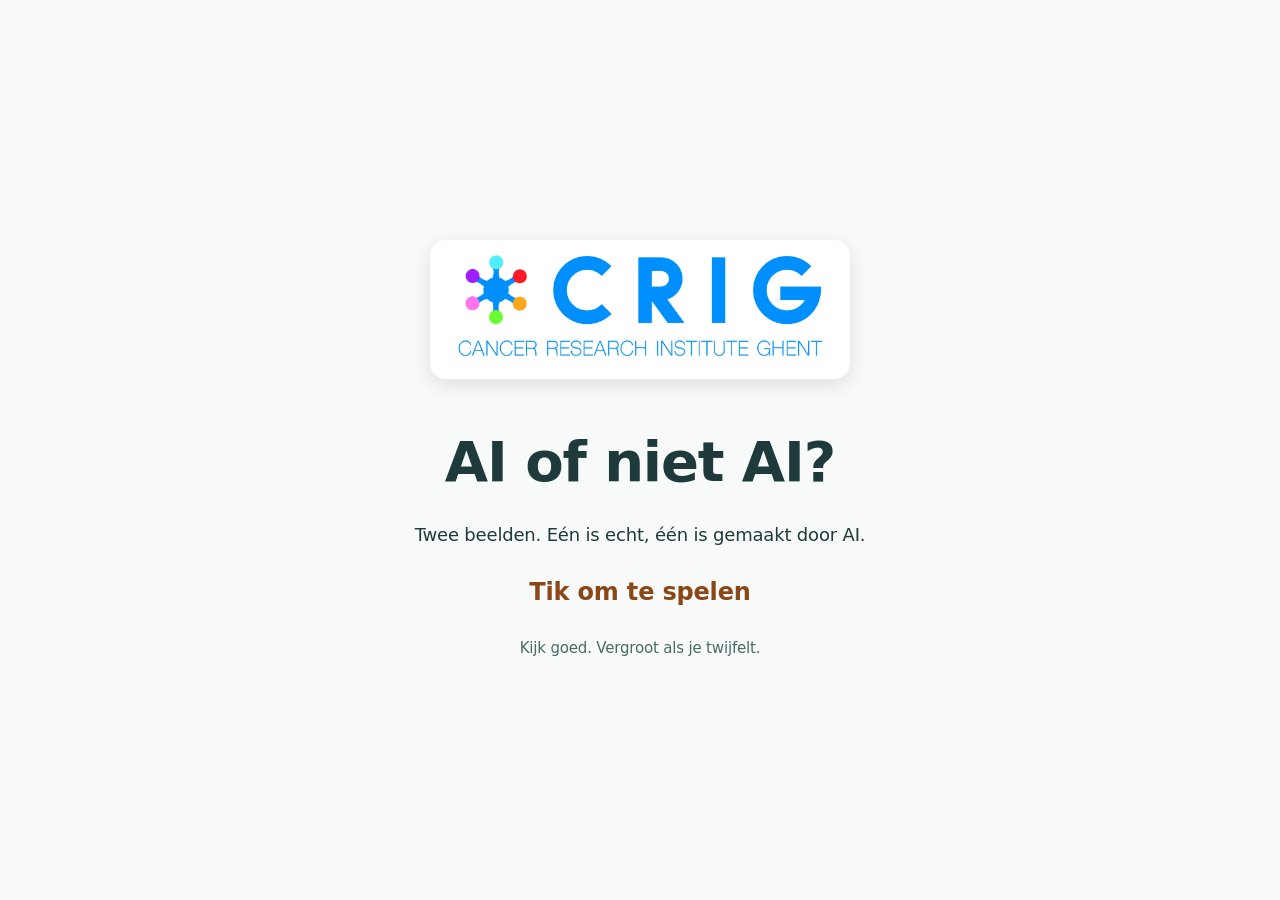
==== commit 98da1979: "feat: expand to 12 levels with equal scoring, CRIG branding, and explanatory note popups" ====
--- a/index.html
+++ b/index.html
@@ -40,6 +40,7 @@
 <!-- ══ attract ═══════════════════════════════════════════════════════
      展台空闲时循环显示。2 米外可读，慢动画，不闪烁。 -->
 <section class="screen attract" data-when="attract">
+  <img src="assets/img/crig-logo.webp" alt="CRIG - Cancer Research Institute Ghent" class="attract-logo">
   <h1 class="pulse" data-i18n="app.title">AI of niet AI?</h1>
   <p data-i18n="app.tagline">Twee beelden. Eén is echt, één is gemaakt door AI.</p>
   <p class="tap-hint" data-i18n="attract.tap">Tik om te spelen</p>
@@ -58,6 +59,7 @@
   </header>
 
   <div class="center-col">
+    <img src="assets/img/crig-logo.webp" alt="CRIG logo" class="menu-logo">
     <h1 data-i18n="app.title">AI of niet AI?</h1>
     <p data-i18n="app.tagline">Twee beelden. Eén is echt, één is gemaakt door AI.</p>
     <div class="menu-grid" id="menu-grid"></div>
@@ -71,6 +73,7 @@
      而重建就意味着要重新加载图片——揭晓时刻最不该发生的事。 -->
 <section class="screen" data-when="round">
   <header class="hud">
+    <div class="hud-brand"><img src="assets/img/crig-logo.webp" alt="CRIG logo" class="brand-logo"></div>
     <span class="hud-stat" id="hud-round"></span>
     <span class="hud-stat" id="hud-score"></span>
     <span class="hud-stat" id="hud-streak"></span>
@@ -84,6 +87,11 @@
     <button class="btn btn-ghost" id="btn-menu" type="button" data-i18n="hud.menu">Menu</button>
   </header>
 
+  <!-- 网页上方：阶梯上升进度指示，无字面难度标签，自然传递挑战攀升感 -->
+  <div class="difficulty-bar" id="difficulty-bar" aria-label="Voortgang">
+    <div class="diff-steps" id="diff-steps" role="progressbar" aria-valuenow="1" aria-valuemin="1" aria-valuemax="6"></div>
+  </div>
+
   <h1 class="round-question" id="round-question" data-i18n="round.question">Welk beeld is door AI gemaakt?</h1>
 
   <!-- 作答限时：扁平进度条，不用倒数数字——避免读秒焦虑。 -->
@@ -94,9 +102,43 @@
   <div class="teach-wrap" id="teach-wrap"></div>
 </section>
 
+<!-- ══ Note Popup Modal ═══════════════════════════════════════════════
+     玩家完成选择后弹出的 AI 识别破绽说明弹窗 -->
+<div class="note-popup-overlay" id="note-popup" hidden>
+  <div class="note-popup-backdrop" id="note-popup-backdrop"></div>
+  <div class="note-popup-dialog" role="dialog" aria-modal="true" aria-labelledby="note-title">
+    <button class="btn-close-note" id="btn-close-note" type="button" aria-label="Sluiten" title="Sluiten [Esc]">✕</button>
+    
+    <div class="note-popup-header">
+      <div class="note-verdict-badge" id="note-verdict-badge"></div>
+      <span class="note-level-chip" id="note-level-chip">Level 1</span>
+    </div>
+    
+    <div class="note-popup-body">
+      <div class="note-title-row">
+        <span class="note-badge-icon">💡</span>
+        <h2 id="note-title" class="note-title" data-i18n="teach.noteTitle">Hoe herken je de AI?</h2>
+      </div>
+      <p class="note-text" id="note-text"></p>
+      
+      <div class="note-rule-card" id="note-rule-card">
+        <span class="note-rule-tag" data-i18n="teach.remember">Onthoud:</span>
+        <p class="note-rule-text" id="note-rule-text"></p>
+      </div>
+    </div>
+
+    <div class="note-popup-footer">
+      <button class="btn btn-primary btn-next btn-popup-next" id="btn-popup-next" type="button" data-act="next">
+        <span id="popup-next-label" data-i18n="teach.next">Volgende vraag</span> →
+      </button>
+    </div>
+  </div>
+</div>
+
 <!-- ══ summary ═══════════════════════════════════════════════════════ -->
 <section class="screen" data-when="summary">
   <div class="center-col">
+    <img src="assets/img/crig-logo.webp" alt="CRIG logo" class="summary-logo">
     <h1 data-i18n="summary.title">Klaar!</h1>
     <div id="summary-body"></div>
     <div class="row center">
--- a/css/components.css
+++ b/css/components.css
@@ -828,3 +828,299 @@
   resize: vertical;
 }
 
+/* ── CRIG Brand Logos ────────────────────────────────────────────── */
+.hud-brand {
+  display: inline-flex;
+  align-items: center;
+  margin-right: var(--sp-2);
+}
+.brand-logo {
+  height: 48px;
+  max-height: 52px;
+  width: auto;
+  object-fit: contain;
+  background: #FFFFFF;
+  padding: 3px 8px;
+  border-radius: var(--r-md);
+  border: 1.5px solid var(--line);
+  box-shadow: 0 2px 6px rgba(0, 0, 0, 0.08);
+}
+.attract-logo {
+  max-width: 420px;
+  width: 85%;
+  height: auto;
+  background: #FFFFFF;
+  padding: 14px 28px;
+  border-radius: var(--r-lg);
+  box-shadow: 0 6px 20px rgba(0, 0, 0, 0.1);
+  margin-bottom: var(--sp-4);
+}
+.menu-logo {
+  max-width: 380px;
+  width: 80%;
+  height: auto;
+  background: #FFFFFF;
+  padding: 12px 24px;
+  border-radius: var(--r-lg);
+  box-shadow: 0 4px 16px rgba(0, 0, 0, 0.08);
+  margin-bottom: var(--sp-4);
+}
+.summary-logo {
+  max-width: 240px;
+  width: 55%;
+  height: auto;
+  background: #FFFFFF;
+  padding: 8px 18px;
+  border-radius: var(--r-md);
+  margin-bottom: var(--sp-3);
+  box-shadow: 0 2px 8px rgba(0, 0, 0, 0.06);
+}
+
+/* ── HUD 紧凑型按钮（缩小右上角操作按钮） ───────────────────────── */
+.hud .btn,
+.hud .btn-ghost {
+  min-height: 32px;
+  padding: 3px 10px;
+  font-size: 13px;
+  font-weight: 500;
+  gap: 4px;
+  border-radius: var(--r-pill);
+  border-width: 1.5px;
+  white-space: nowrap;
+  line-height: 1.2;
+}
+.hud .btn:active,
+.hud .btn-ghost:active {
+  transform: scale(0.96);
+}
+
+/* ── 顶部阶梯攀升进度指示条 (Escalating Stepper) ─────────────────── */
+.difficulty-bar {
+  display: flex;
+  flex-direction: column;
+  align-items: center;
+  justify-content: center;
+  padding: 2px 10px;
+  background: transparent;
+  margin: 0 auto;
+  width: 100%;
+  max-width: 600px;
+  box-sizing: border-box;
+}
+.diff-header {
+  display: none !important; /* 隐藏所有显式文字标题与难度文字，纯视觉感知难度递增 */
+}
+.diff-steps {
+  display: flex;
+  align-items: flex-end; /* 底部基准对齐，使递增高度形成台阶形状 ▂▃▄▅▆ */
+  gap: 8px;
+  width: 100%;
+  height: 38px;
+  padding: 2px 0;
+}
+.diff-step {
+  flex: 1 1 0;
+  display: flex;
+  align-items: center;
+  justify-content: center;
+  border-radius: var(--r-sm);
+  border: 1.5px solid var(--line);
+  background: var(--surface-alt);
+  font-size: 12px;
+  font-weight: 700;
+  color: var(--ink-soft);
+  transition: all var(--dur-mid) var(--ease-out);
+  position: relative;
+  box-sizing: border-box;
+}
+.diff-step .step-num {
+  font-size: 11px;
+  font-weight: 700;
+  line-height: 1;
+}
+
+/* 阶梯高度递增：物理高度 ▂▃▄▅▆ 搭配色温从冷到热，自然传递挑战上升感 */
+.diff-step[data-lvl="1"] { height: 16px; --lvl-col: #2E7D32; }
+.diff-step[data-lvl="2"] { height: 20px; --lvl-col: #00897B; }
+.diff-step[data-lvl="3"] { height: 24px; --lvl-col: #1976D2; }
+.diff-step[data-lvl="4"] { height: 28px; --lvl-col: #F57C00; }
+.diff-step[data-lvl="5"] { height: 32px; --lvl-col: #E64A19; }
+.diff-step[data-lvl="6"] { height: 36px; --lvl-col: #8E24AA; }
+
+.diff-step.step-done {
+  background: var(--lvl-col);
+  border-color: var(--lvl-col);
+  color: #FFFFFF;
+  opacity: 0.85;
+}
+.diff-step.step-active {
+  background: #FFFFFF;
+  border-color: var(--lvl-col);
+  border-width: 2.5px;
+  color: var(--lvl-col);
+  box-shadow: 0 0 0 3px rgba(0, 112, 121, 0.15), 0 3px 8px rgba(0, 0, 0, 0.08);
+  font-weight: 800;
+  transform: translateY(-1px);
+}
+.diff-step.step-active .step-num {
+  color: var(--lvl-col);
+}
+.diff-step.step-upcoming {
+  opacity: 0.45;
+  border-style: dashed;
+}
+
+/* ── AI 识别破绽 Note 弹出层 (Modal) ───────────────────────────────── */
+.note-popup-overlay {
+  position: fixed;
+  inset: 0;
+  z-index: 100;
+  display: flex;
+  align-items: center;
+  justify-content: center;
+  padding: var(--sp-4);
+  box-sizing: border-box;
+}
+.note-popup-overlay[hidden] {
+  display: none !important;
+}
+.note-popup-backdrop {
+  position: absolute;
+  inset: 0;
+  background: rgba(14, 26, 26, 0.65);
+  backdrop-filter: blur(4px);
+  -webkit-backdrop-filter: blur(4px);
+}
+.note-popup-dialog {
+  position: relative;
+  z-index: 2;
+  width: 100%;
+  max-width: 620px;
+  max-height: 88vh;
+  overflow-y: auto;
+  background: var(--surface);
+  border: 2.5px solid var(--line-strong);
+  border-radius: var(--r-lg);
+  box-shadow: 0 16px 40px -8px rgba(0, 0, 0, 0.35);
+  padding: var(--sp-5);
+  display: flex;
+  flex-direction: column;
+  gap: var(--sp-3);
+  box-sizing: border-box;
+  animation: notePopIn var(--dur-mid) var(--ease-out);
+}
+@keyframes notePopIn {
+  from { opacity: 0; transform: scale(0.92) translateY(12px); }
+  to { opacity: 1; transform: scale(1) translateY(0); }
+}
+.btn-close-note {
+  position: absolute;
+  top: var(--sp-3);
+  right: var(--sp-3);
+  width: 38px;
+  height: 38px;
+  border-radius: var(--r-pill);
+  border: 1px solid var(--line);
+  background: var(--surface-alt);
+  color: var(--ink-soft);
+  font-size: 18px;
+  font-weight: 700;
+  display: grid;
+  place-items: center;
+  cursor: pointer;
+  transition: all var(--dur-fast) var(--ease-out);
+}
+.btn-close-note:hover {
+  background: var(--surface);
+  color: var(--ink);
+  border-color: var(--line-strong);
+}
+.note-popup-header {
+  display: flex;
+  align-items: center;
+  gap: var(--sp-3);
+}
+.note-level-chip {
+  font-size: var(--fs-small);
+  font-weight: 700;
+  padding: 4px 12px;
+  border-radius: var(--r-pill);
+  background: var(--surface-alt);
+  border: 1px solid var(--line);
+  color: var(--ink-soft);
+}
+.note-title-row {
+  display: flex;
+  align-items: center;
+  gap: var(--sp-2);
+  margin-top: var(--sp-1);
+}
+.note-badge-icon {
+  font-size: 24px;
+  line-height: 1;
+}
+.note-title {
+  font-size: var(--fs-h2);
+  font-weight: 700;
+  color: var(--ink);
+  margin: 0;
+}
+.note-text {
+  font-size: var(--fs-body);
+  line-height: 1.6;
+  color: var(--ink);
+  background: var(--surface-alt);
+  padding: var(--sp-4);
+  border-radius: var(--r-md);
+  border-left: 4px solid var(--accent);
+  margin: 0;
+}
+.note-rule-card {
+  display: flex;
+  flex-direction: column;
+  gap: 4px;
+  padding: var(--sp-3);
+  background: var(--accent-fill);
+  border: 1px solid var(--accent);
+  border-radius: var(--r-md);
+  margin-top: var(--sp-1);
+}
+.note-rule-tag {
+  font-size: 11px;
+  font-weight: 700;
+  text-transform: uppercase;
+  letter-spacing: var(--ls-wide);
+  color: var(--accent);
+}
+.note-rule-text {
+  font-size: var(--fs-small);
+  color: var(--ink);
+  margin: 0;
+  line-height: 1.45;
+}
+.note-popup-footer {
+  margin-top: var(--sp-2);
+}
+.btn-popup-next {
+  width: 100%;
+  min-height: 52px;
+  font-size: var(--fs-h2);
+}
+
+.btn-show-note {
+  display: inline-flex;
+  align-items: center;
+  gap: 6px;
+  padding: 8px 16px;
+  border-radius: var(--r-pill);
+  background: var(--surface-alt);
+  border: 1.5px solid var(--accent);
+  color: var(--accent);
+  font-weight: 600;
+  cursor: pointer;
+}
+.btn-show-note:hover {
+  background: var(--accent-fill);
+}
+
+
